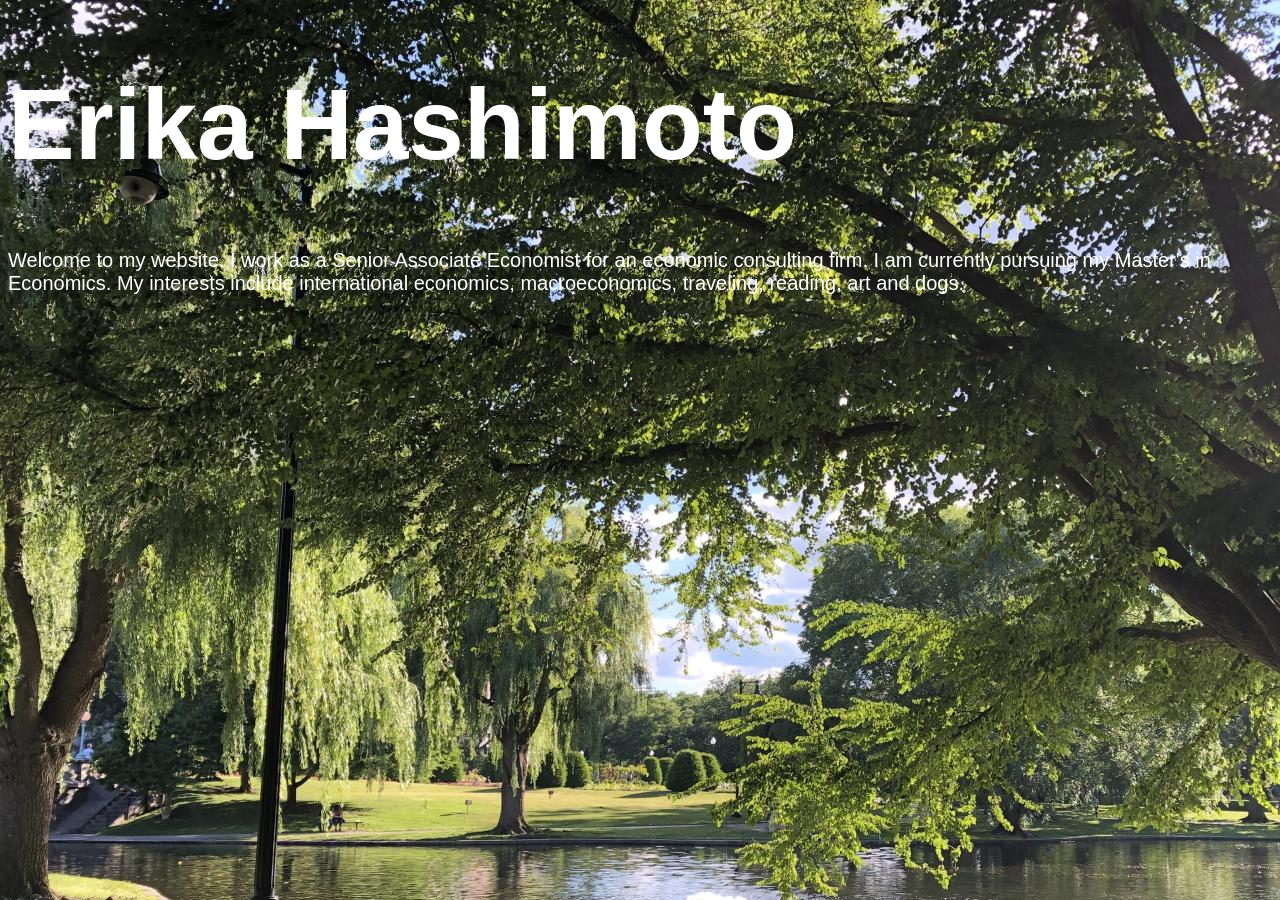
==== index.html @ 650fca6b "body." ====
<!DOCTYPE html>
<html>
    <head>
        <style>
        body {
            background-image:url(Boston\ park.jpg);
            background-size:auto;
        }  
        </style>
    </head>
<body>
<div class="banner">
    <h1 style="color:white;font-family:'Optima',sans-serif;font-size:100px;">Erika Hashimoto</h1>  
    <p style="color:white;font-family:'Optima',sans-serif;font-size:20px;">Welcome to my website. I work as a Senior Associate Economist for an economic consulting firm. I am currently pursuing my Master's in Economics. My interests include international economics, macroeconomics, traveling, reading, art and dogs. </p>
</div>
</body>
</html>
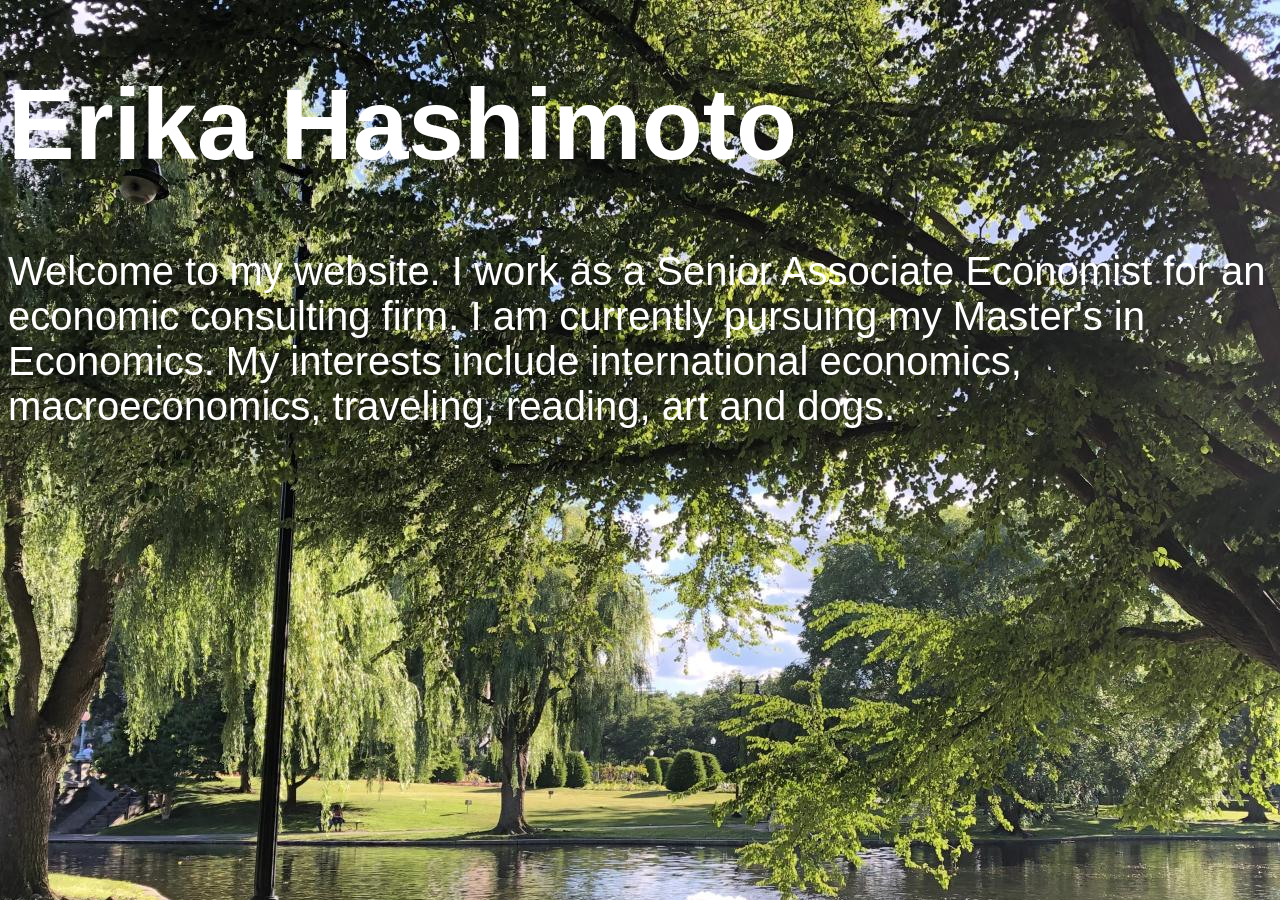
==== commit 6b36ec13: "increase." ====
--- a/index.html
+++ b/index.html
@@ -11,7 +11,8 @@
 <body>
 <div class="banner">
     <h1 style="color:white;font-family:'Optima',sans-serif;font-size:100px;">Erika Hashimoto</h1>  
-    <p style="color:white;font-family:'Optima',sans-serif;font-size:20px;">Welcome to my website. I work as a Senior Associate Economist for an economic consulting firm. I am currently pursuing my Master's in Economics. My interests include international economics, macroeconomics, traveling, reading, art and dogs. </p>
+    <p style="color:white;font-family:'Optima',sans-serif;font-size:40px;">Welcome to my website. I work as a Senior Associate Economist for an economic consulting firm. I am currently pursuing my Master's in Economics. 
+        My interests include international economics, macroeconomics, traveling, reading, art and dogs. </p>
 </div>
 </body>
 </html>
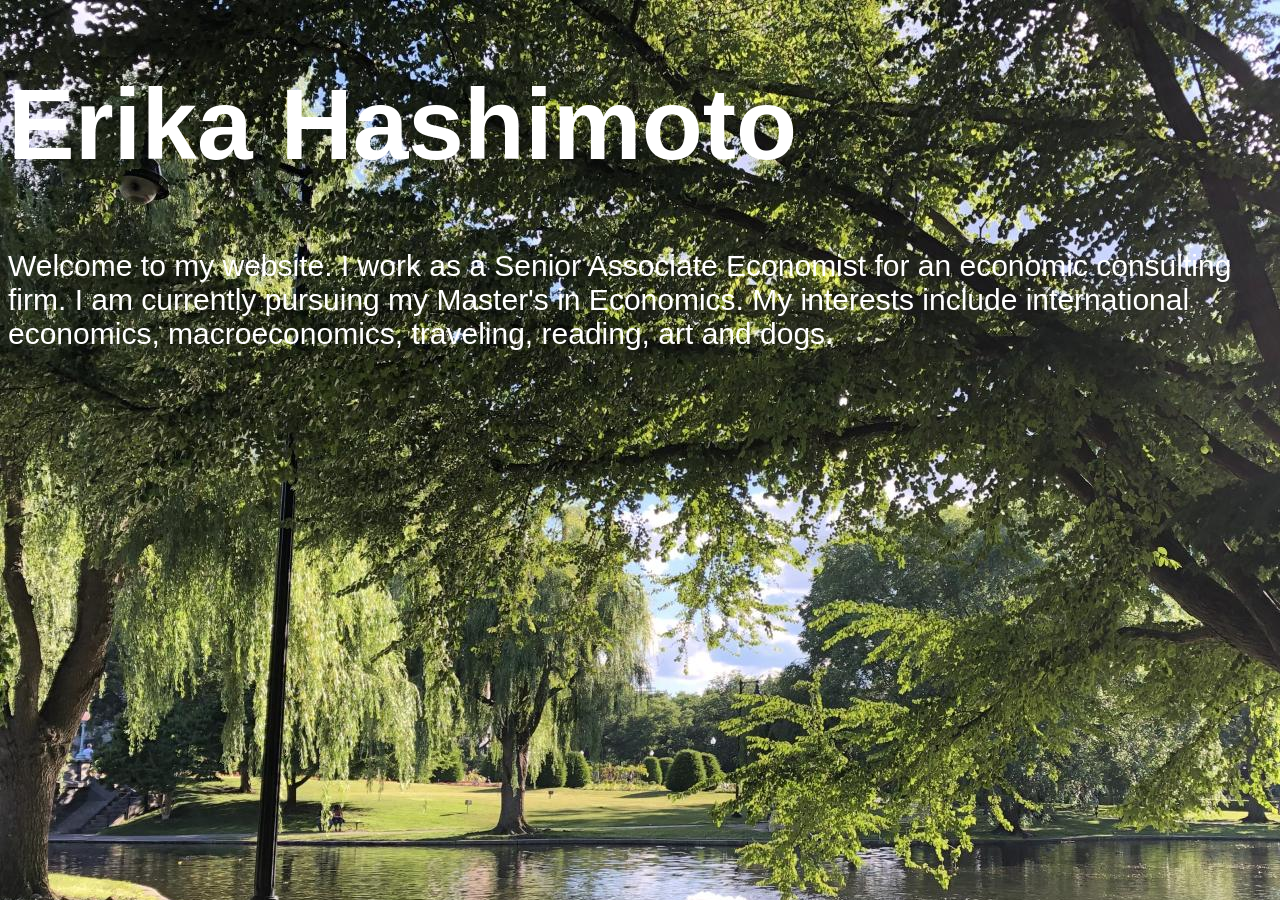
==== commit 93e0ffe4: "font size." ====
--- a/index.html
+++ b/index.html
@@ -5,13 +5,14 @@
         body {
             background-image:url(Boston\ park.jpg);
             background-size:auto;
+            background-repeat:no-repeat;
         }  
         </style>
     </head>
 <body>
 <div class="banner">
     <h1 style="color:white;font-family:'Optima',sans-serif;font-size:100px;">Erika Hashimoto</h1>  
-    <p style="color:white;font-family:'Optima',sans-serif;font-size:40px;">Welcome to my website. I work as a Senior Associate Economist for an economic consulting firm. I am currently pursuing my Master's in Economics. 
+    <p style="color:white;font-family:'Optima',sans-serif;font-size:30px;">Welcome to my website. I work as a Senior Associate Economist for an economic consulting firm. I am currently pursuing my Master's in Economics. 
         My interests include international economics, macroeconomics, traveling, reading, art and dogs. </p>
 </div>
 </body>
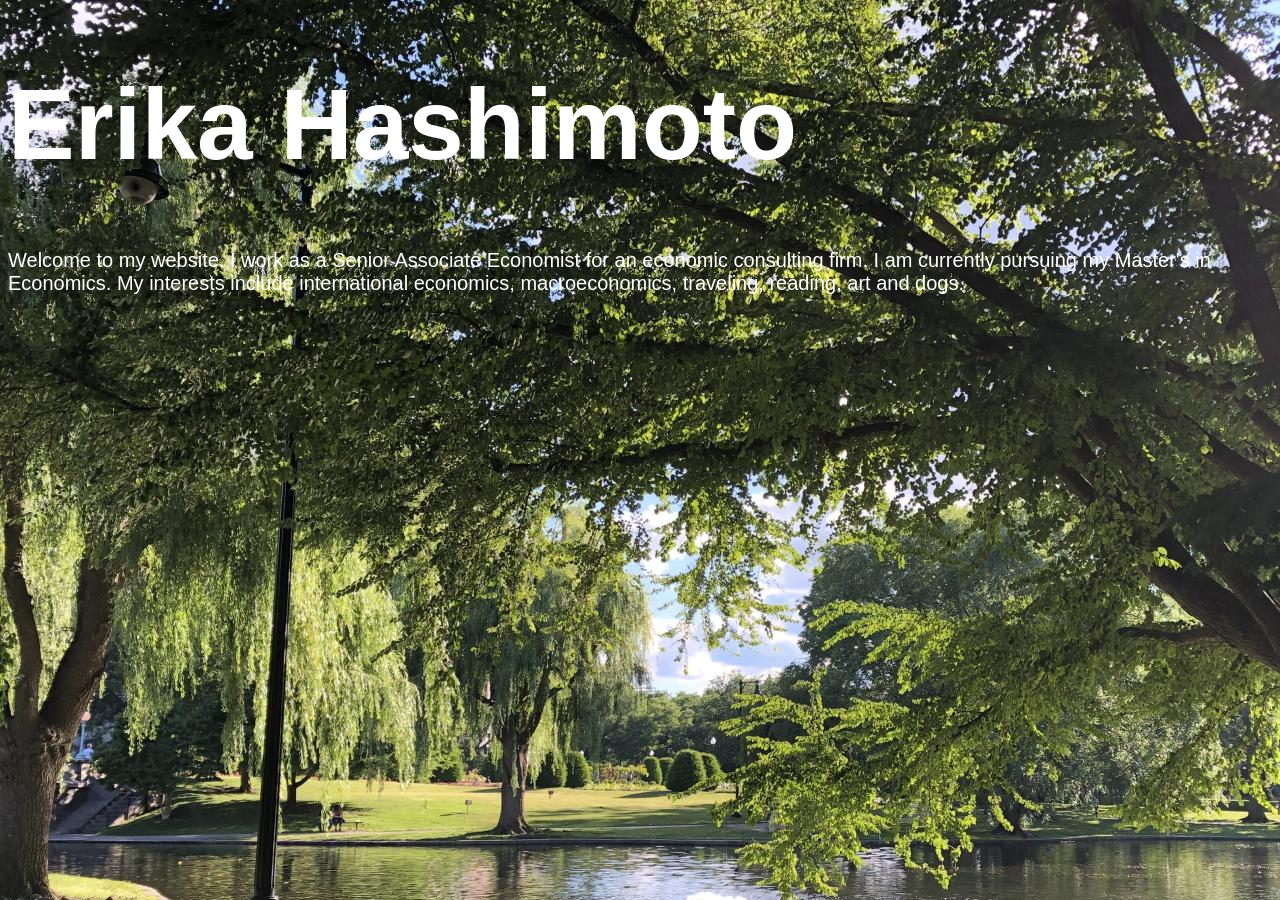
==== commit 8b9afd4b: "original size." ====
--- a/index.html
+++ b/index.html
@@ -12,7 +12,7 @@
 <body>
 <div class="banner">
     <h1 style="color:white;font-family:'Optima',sans-serif;font-size:100px;">Erika Hashimoto</h1>  
-    <p style="color:white;font-family:'Optima',sans-serif;font-size:30px;">Welcome to my website. I work as a Senior Associate Economist for an economic consulting firm. I am currently pursuing my Master's in Economics. 
+    <p style="color:white;font-family:'Optima',sans-serif;font-size:20px;">Welcome to my website. I work as a Senior Associate Economist for an economic consulting firm. I am currently pursuing my Master's in Economics. 
         My interests include international economics, macroeconomics, traveling, reading, art and dogs. </p>
 </div>
 </body>
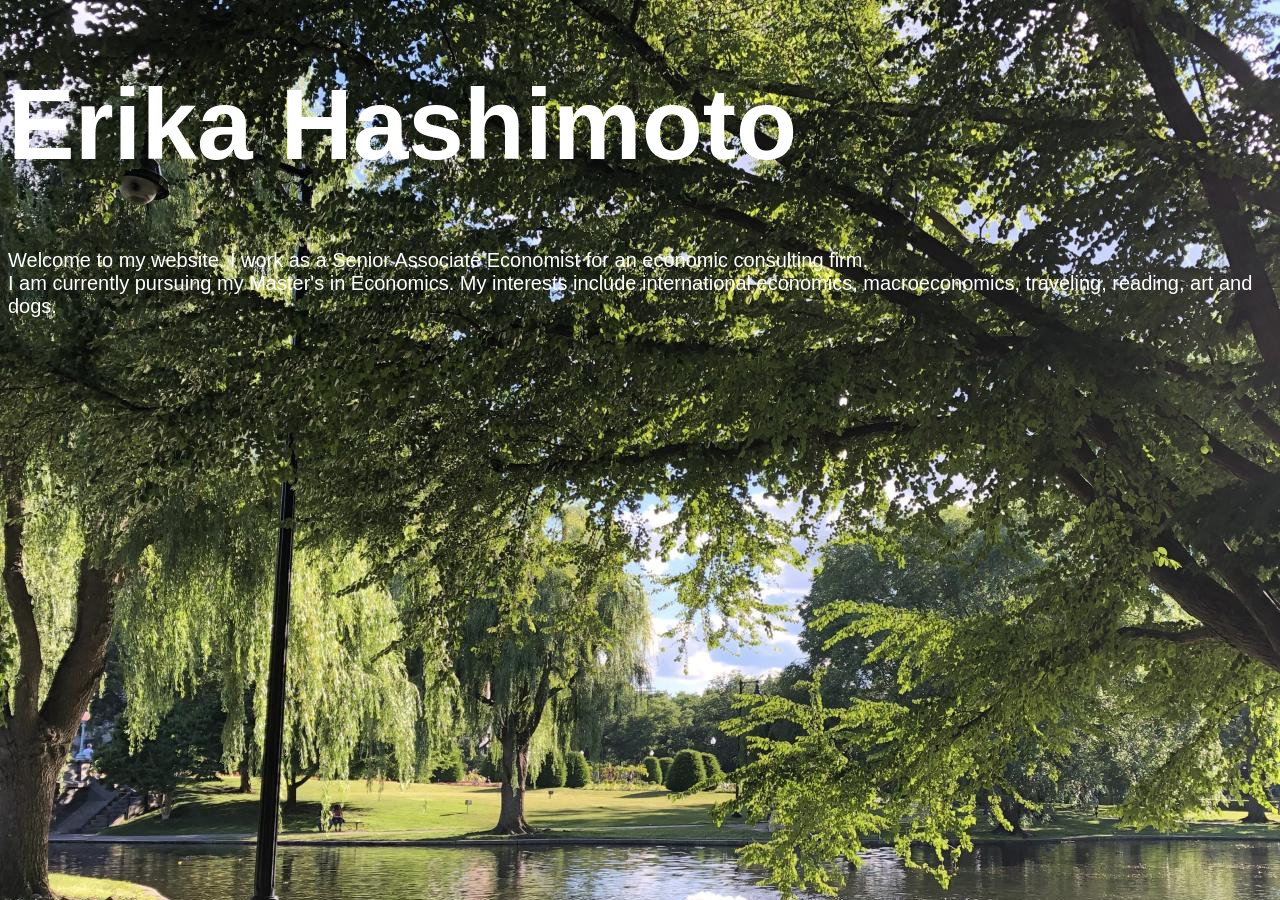
==== commit aff1eb34: "break." ====
--- a/index.html
+++ b/index.html
@@ -12,7 +12,8 @@
 <body>
 <div class="banner">
     <h1 style="color:white;font-family:'Optima',sans-serif;font-size:100px;">Erika Hashimoto</h1>  
-    <p style="color:white;font-family:'Optima',sans-serif;font-size:20px;">Welcome to my website. I work as a Senior Associate Economist for an economic consulting firm. I am currently pursuing my Master's in Economics. 
+    <p style="color:white;font-family:'Optima',sans-serif;font-size:20px;">Welcome to my website. I work as a Senior Associate Economist for an economic consulting firm. 
+        <br>I am currently pursuing my Master's in Economics. 
         My interests include international economics, macroeconomics, traveling, reading, art and dogs. </p>
 </div>
 </body>
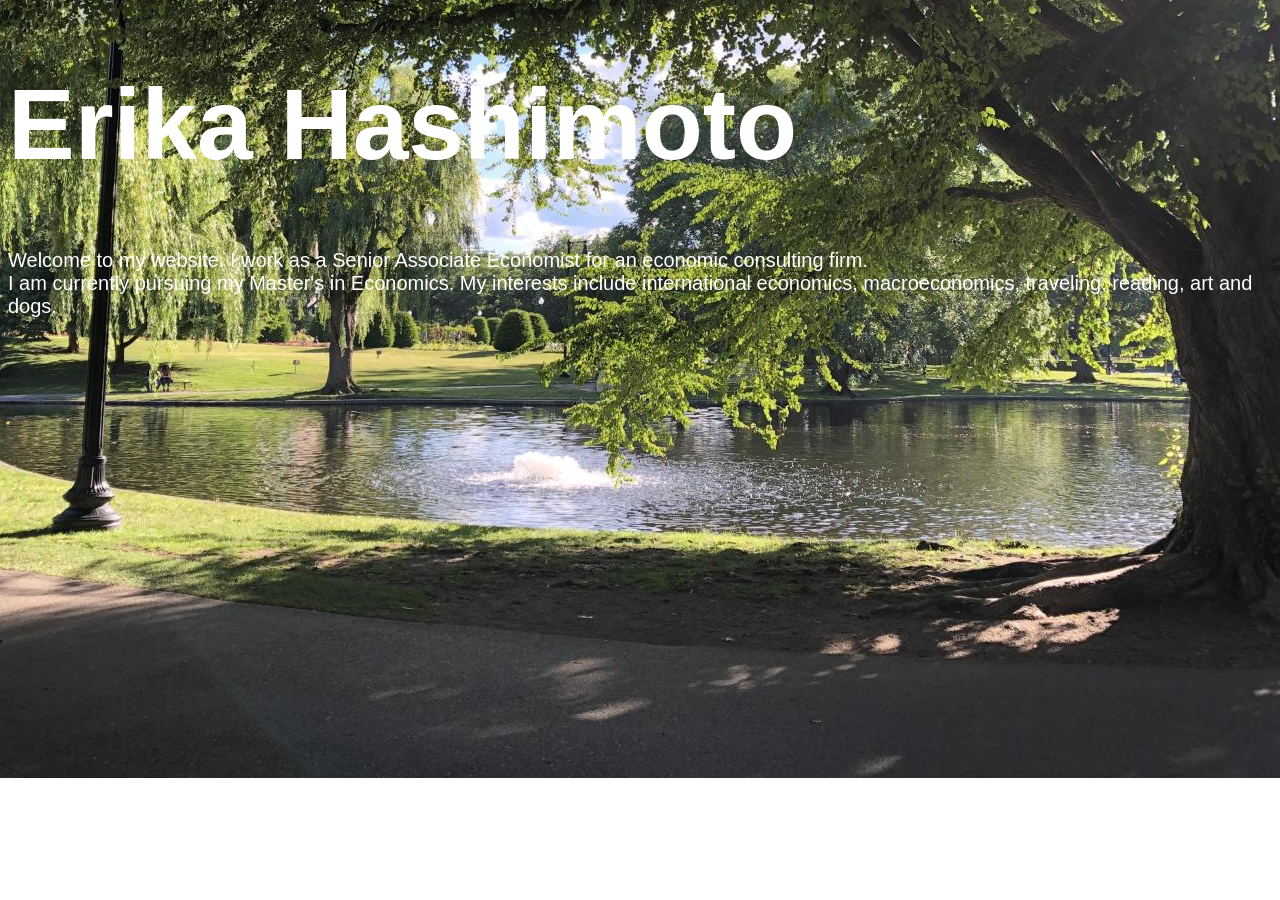
==== commit 18dccee4: "center." ====
--- a/index.html
+++ b/index.html
@@ -5,6 +5,7 @@
         body {
             background-image:url(Boston\ park.jpg);
             background-size:auto;
+            background-position: center center;
             background-repeat:no-repeat;
         }  
         </style>
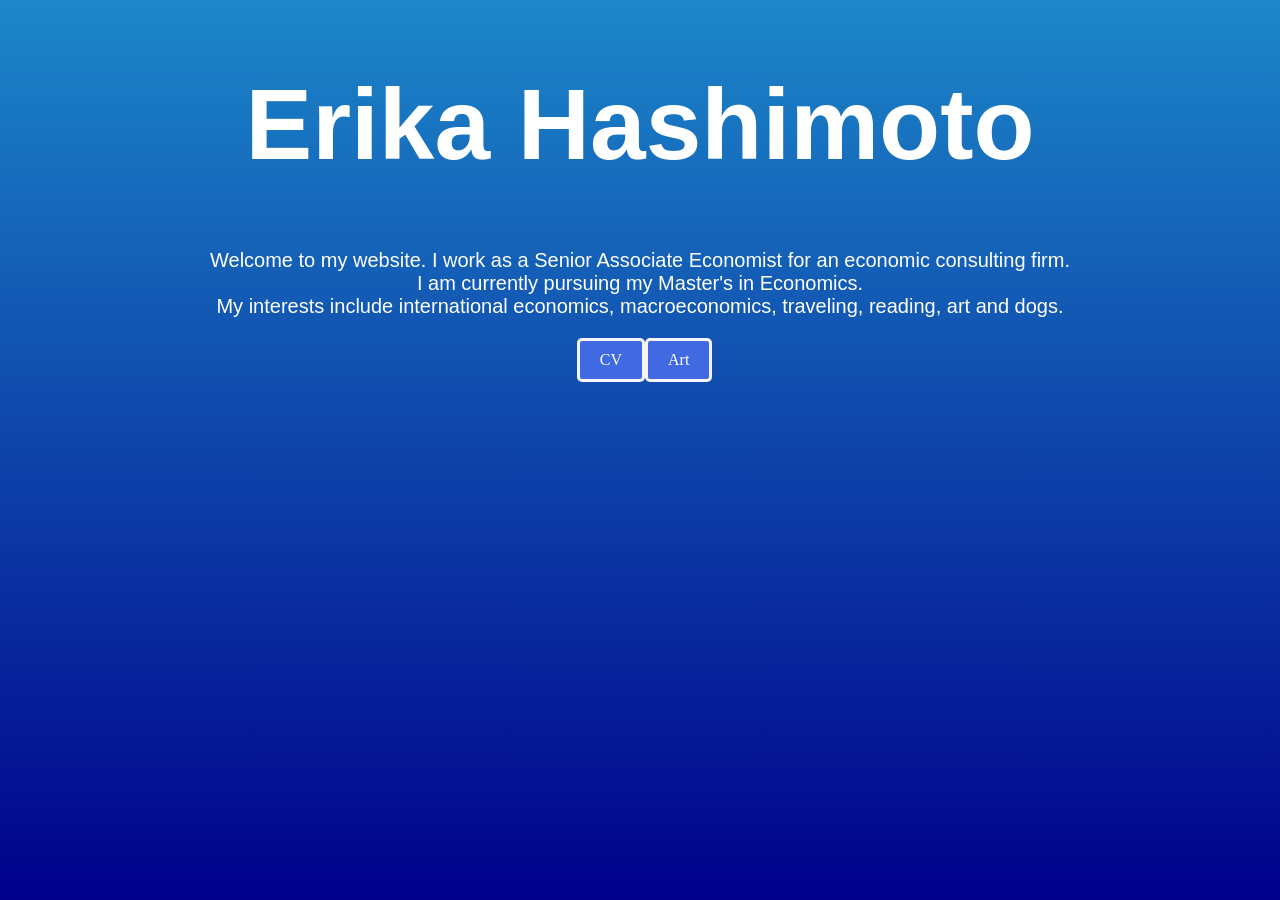
==== commit 8dec00b3: "pretty great did a lot" ====
--- a/index.html
+++ b/index.html
@@ -1,21 +1,51 @@
 <!DOCTYPE html>
 <html>
     <head>
+        <link rel="stylesheet" href="style.css">
         <style>
         body {
             background-image:url(Boston\ park.jpg);
+            background-repeat:no-repeat;
+            background-attachment:fixed;
+            background-position:center;
             background-size:auto;
-            background-position: center center;
             background-repeat:no-repeat;
+            background-color:lightblue;
+            background-image:linear-gradient(to bottom, #1c87c9,#00008b)
         }  
         </style>
     </head>
 <body>
 <div class="banner">
-    <h1 style="color:white;font-family:'Optima',sans-serif;font-size:100px;">Erika Hashimoto</h1>  
-    <p style="color:white;font-family:'Optima',sans-serif;font-size:20px;">Welcome to my website. I work as a Senior Associate Economist for an economic consulting firm. 
-        <br>I am currently pursuing my Master's in Economics. 
-        My interests include international economics, macroeconomics, traveling, reading, art and dogs. </p>
+    <h1 style="color:white;font-family:'Optima',sans-serif;font-size:100px;"><center>Erika Hashimoto</center></h1>  
+    <center><p style="color:white;font-family:'Optima',sans-serif;font-size:20px;">Welcome to my website. I work as a Senior Associate Economist for an economic consulting firm. 
+        <br>I am currently pursuing my Master's in Economics. </br>
+        My interests include international economics, macroeconomics, traveling, reading, art and dogs. </p></center>
+        <style>
+        a:link, a:visited{
+            background-color:#4169e1; 
+            color:white;
+            border-radius: 5px;
+            border:3px solid whitesmoke;
+            padding: 10px 20px;
+            text-align: center;
+            text-decoration: none;
+            display: inline-block;
+        }
+
+
+        a:hover, a:active{
+            background-color:green;
+            color:white;
+        }
+        </style>
+        <div class="button_container">
+         
+           <a class="button", href="Resume for Erika Hashimoto website.pdf">CV</a>
+            <a class="button", href="gallery.html">Art</a></div>
+          
+
+        
 </div>
 </body>
 </html>
--- a/style.css
+++ b/style.css
@@ -0,0 +1,21 @@
+.gallery {
+    display: flex;
+    flex-wrap: wrap;
+  }
+  
+  .gallery img {
+    width: 200px;
+    height: 150px;
+    margin: 10px;
+    object-fit: cover;
+  }
+  
+  .gallery a:hover img {
+    transform: scale(1.1);
+  }
+ .button_container {
+    display: flex;
+    justify-content: space-between;
+    width:10%;
+    margin-left:45%;
+ }
